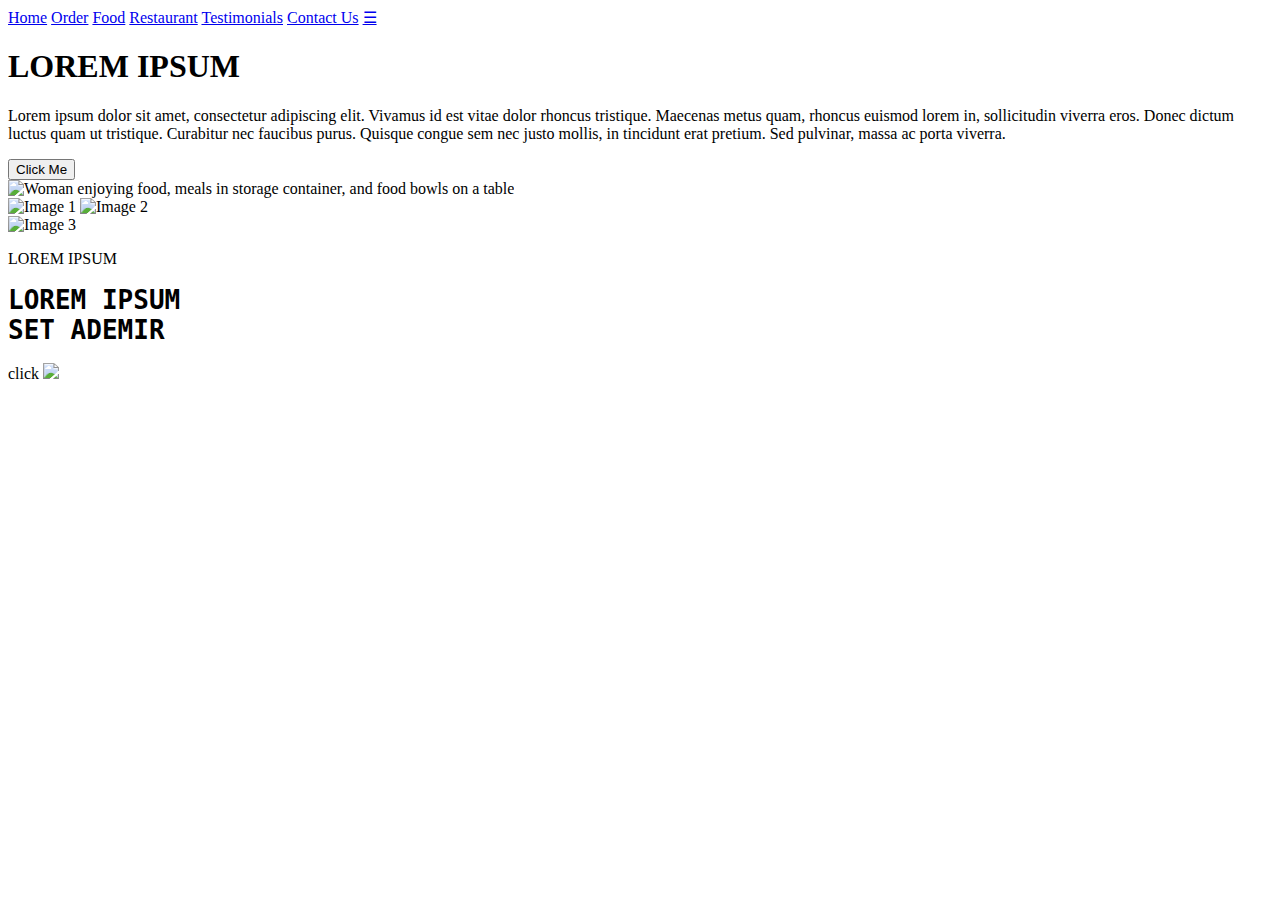
==== my.html @ 08a4f59b "Add files via upload" ====
<!DOCTYPE html>
<html lang="en">
<head>
<meta charset="UTF-8">
<meta http-equiv="X-UA-Compatible" content="IE=edge" />
<meta name="viewport" content="width=device-width, initial-scale=1.0, maximum-scale=1.0"/>
<title>Restaurant Landing Page</title>
<link rel="stylesheet" href="styles.css">
</head>
<body>

<div class="navbar">
  <div>
    <a href="#home">Home</a>
    <a href="#order">Order</a>
    <a href="#food">Food</a>
    <a href="#restaurant">Restaurant</a>
    <a href="#testimonials">Testimonials</a>
    <a href="#contact">Contact Us</a>
    <a href="#menu">☰</a>
  </div>
</div>

<section class="section-hero">
  <div class="hero">
    <div class="hero-text-box">
      <h1 class="heading-primary">
        LOREM IPSUM
      </h1>
      <p class="hero-description">
        Lorem ipsum dolor sit amet, consectetur adipiscing elit. Vivamus
        id est vitae dolor rhoncus tristique. Maecenas metus quam,
        rhoncus euismod lorem in, sollicitudin viverra eros. Donec
        dictum luctus quam ut tristique. Curabitur nec faucibus purus.
        Quisque congue sem nec justo mollis, in tincidunt erat pretium.
        Sed pulvinar, massa ac porta viverra.
      </p>
      <button>Click Me</button>
    </div>
    <div class="hero-img-box">
      <img
        src="c:\Users\shaik\Downloads\HTML CSS Assignment (2)\HTML CSS Assignment\pexels-robin-stickel-70497.jpg"
        class="hero-img"
        alt="Woman enjoying food, meals in storage container, and food bowls on a table"
      />
    </div>
  </div>
</section>

<div class="white-line"></div>

<section class="imagepage">
  <div class="image-section">
    <div class="rows">
      <img src="c:\Users\shaik\Downloads\HTML CSS Assignment (2)\HTML CSS Assignment\pexels-rachel-claire-6752433.jpg" alt="Image 1">
      <img src="c:\Users\shaik\Downloads\HTML CSS Assignment (2)\HTML CSS Assignment\pexels-eva-bronzini-6141651.jpg" alt="Image 2">
    </div>
    <div class="image-column">
      <img src="c:\Users\shaik\Downloads\HTML CSS Assignment (2)\HTML CSS Assignment\pexels-mister-mister-3434523.jpg" alt="Image 3">
    </div>
    <div class="content-box">
      <p>LOREM IPSUM</p>
      <pre><h1>LOREM IPSUM
SET ADEMIR</h1></pre>
<p>click <img src="c:\Users\shaik\Downloads\HTML CSS Assignment (2)\HTML CSS Assignment\icons8-arrow-30.png"></p>
    </div>
  </div>
</section>
</body>
</html>
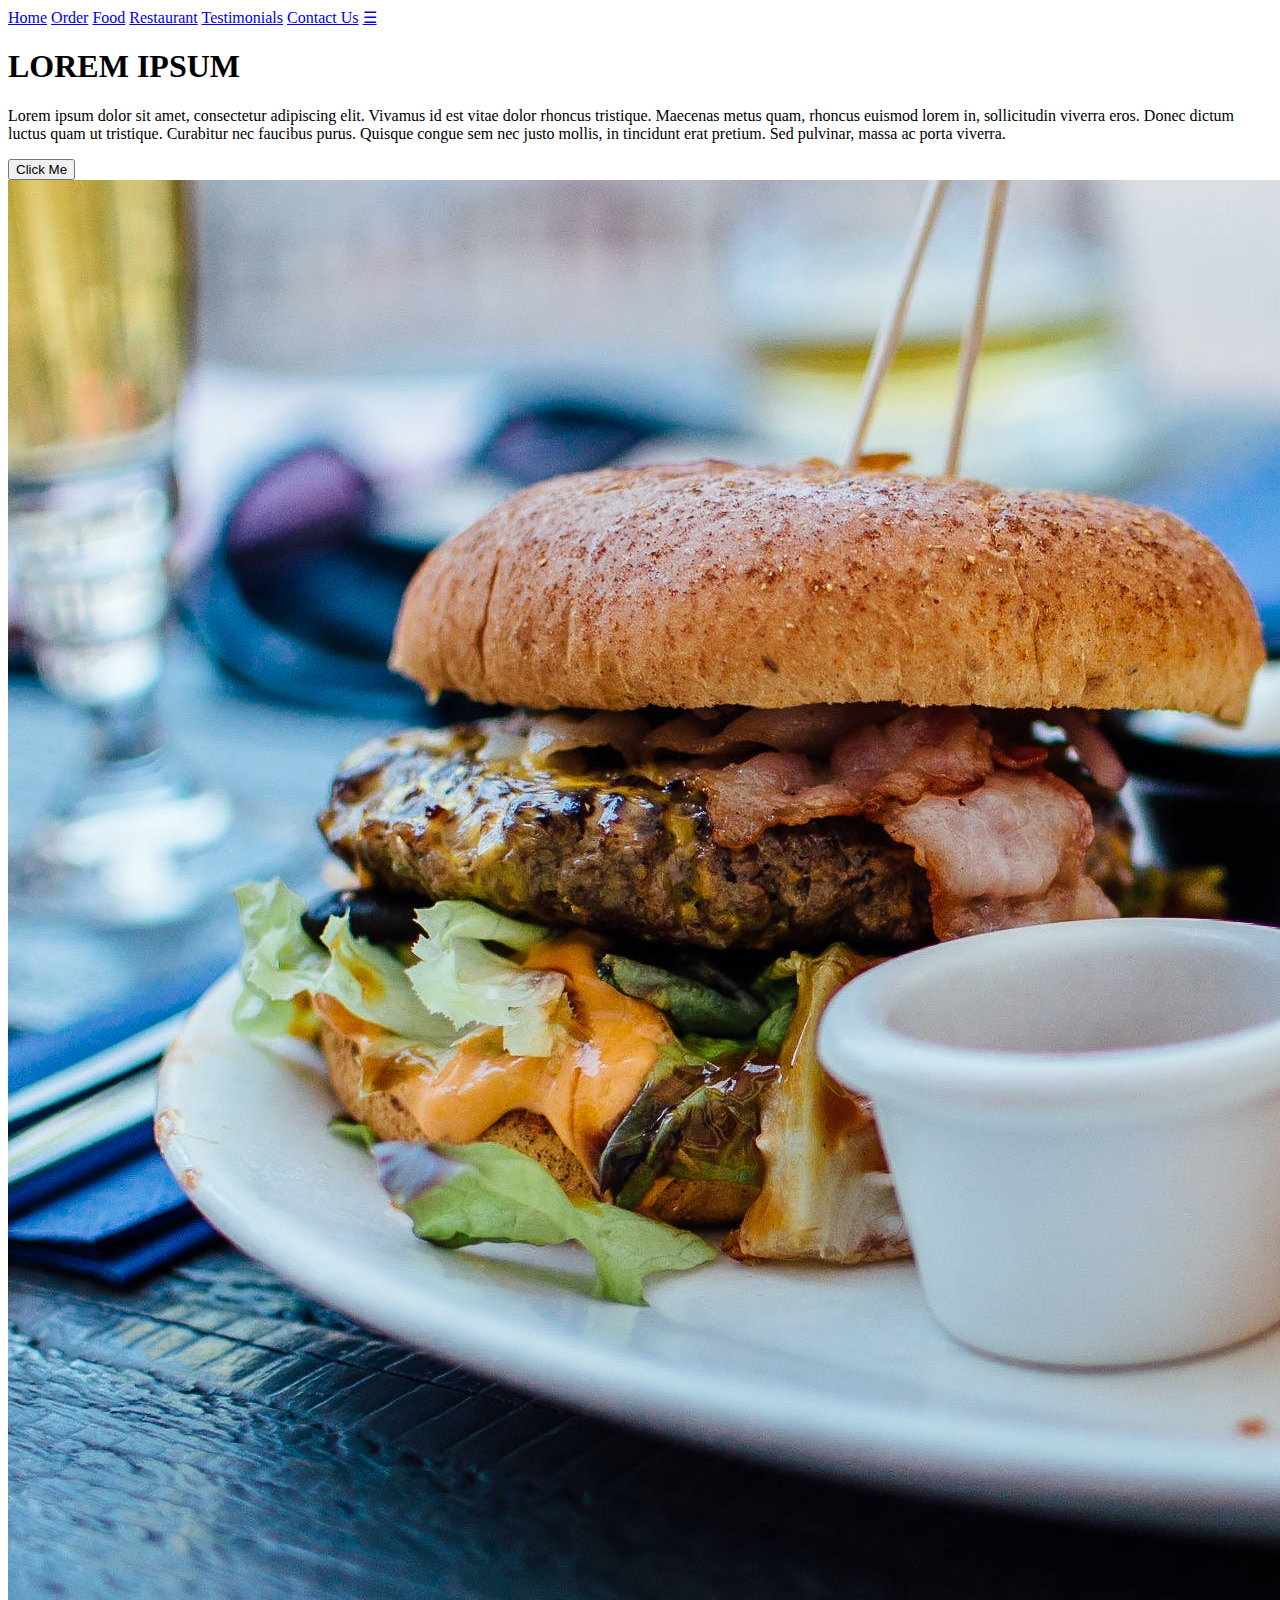
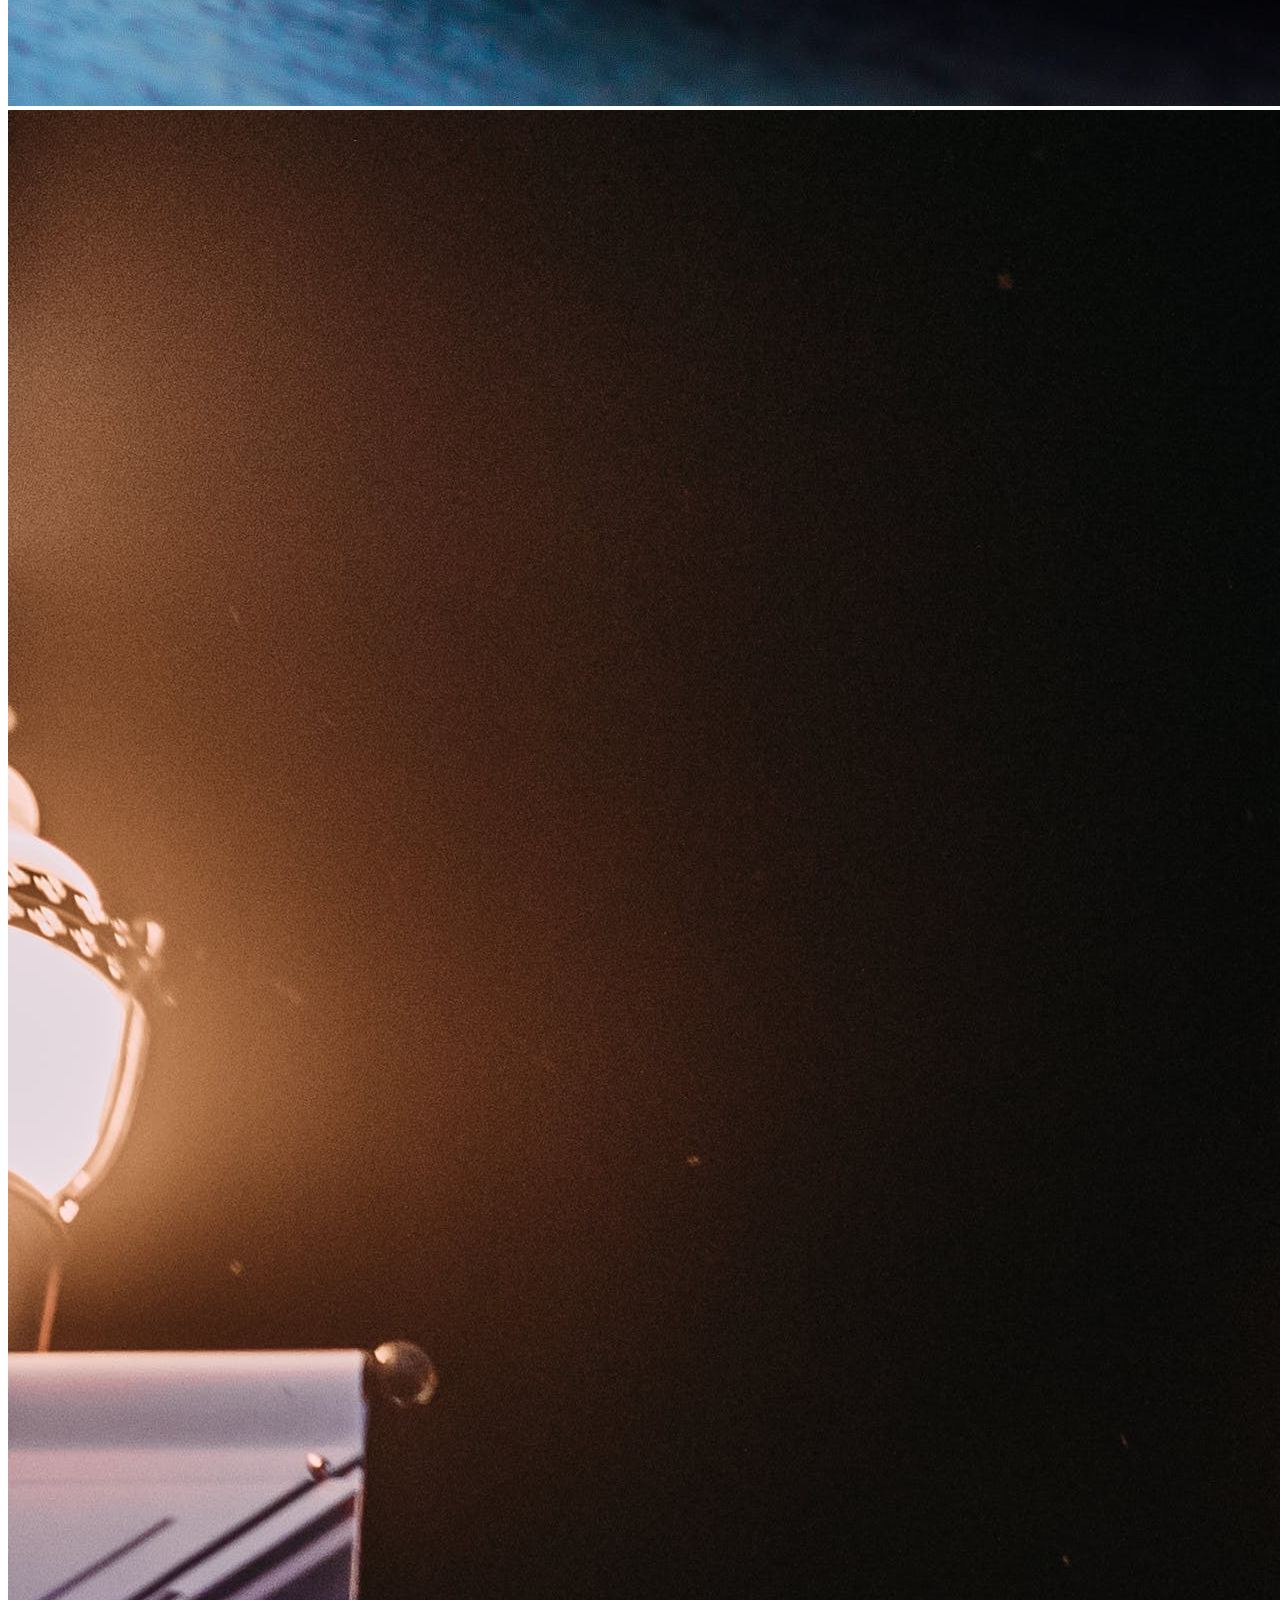
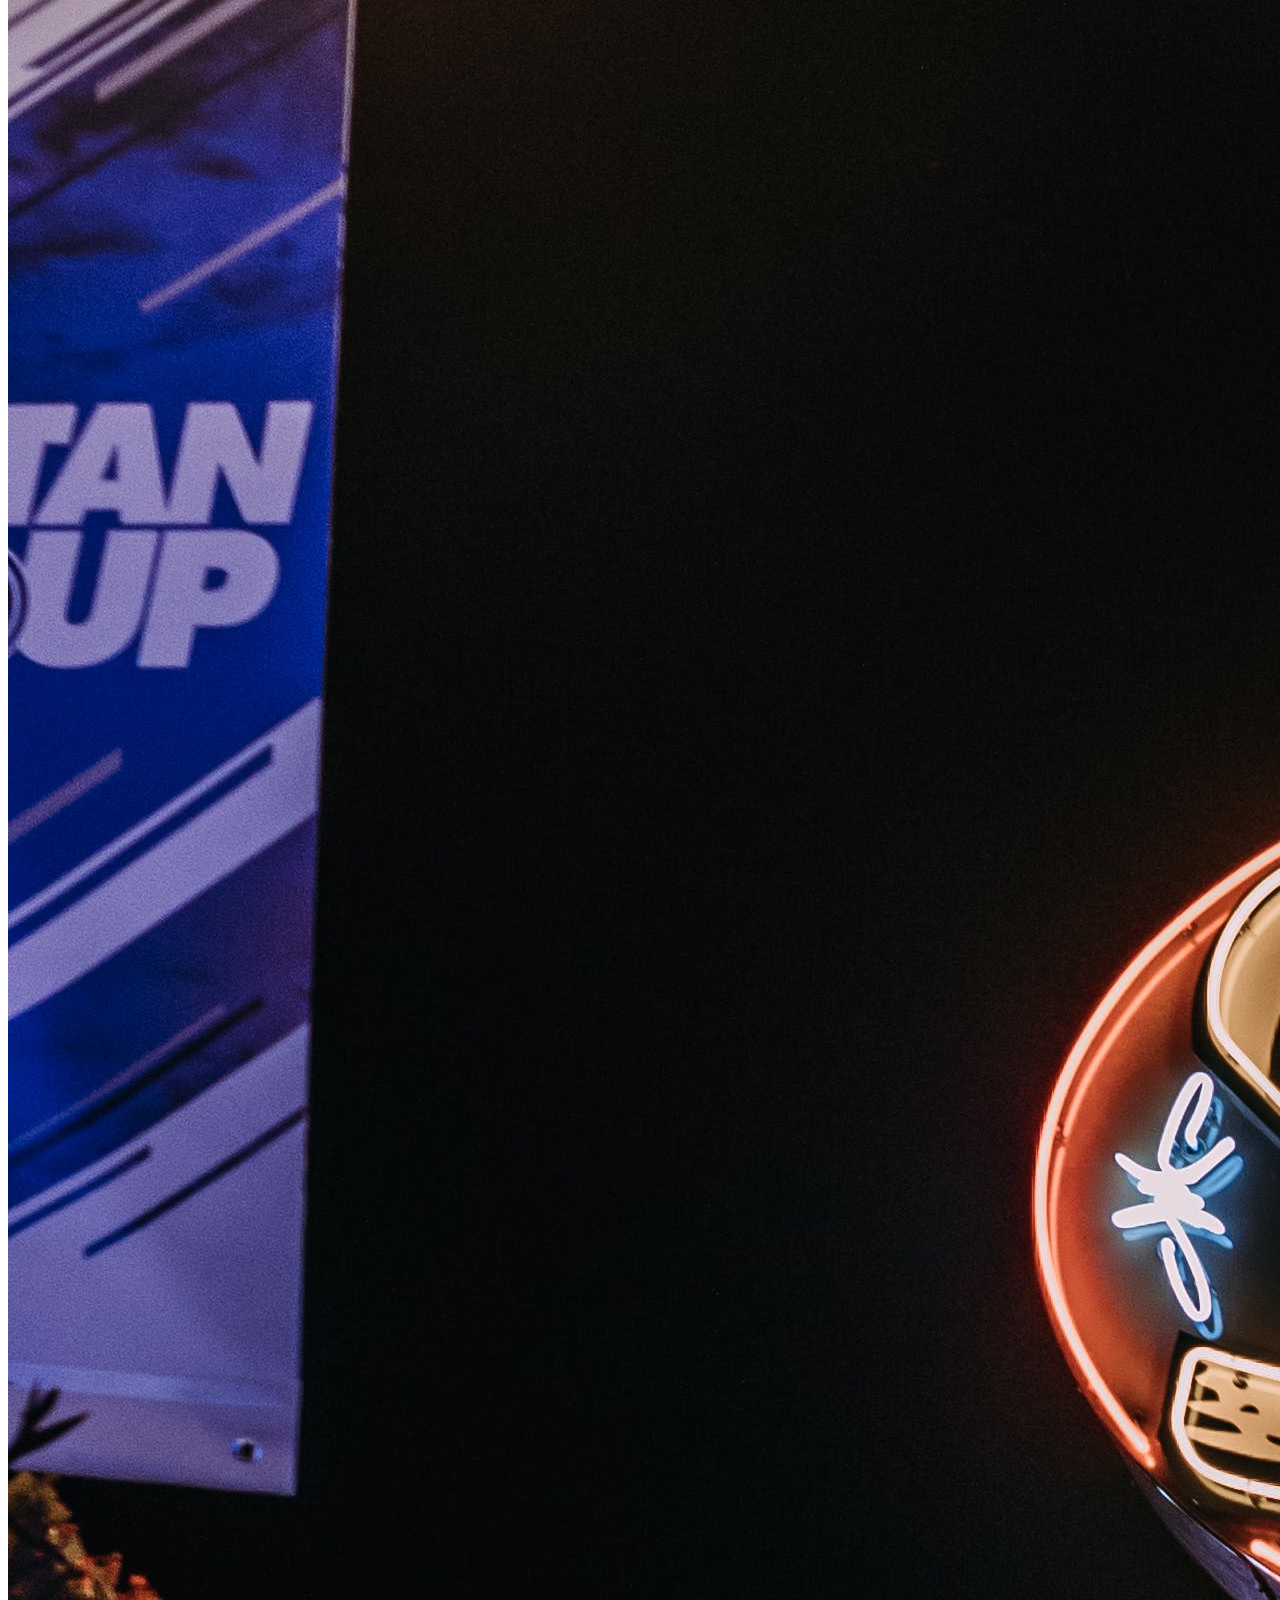
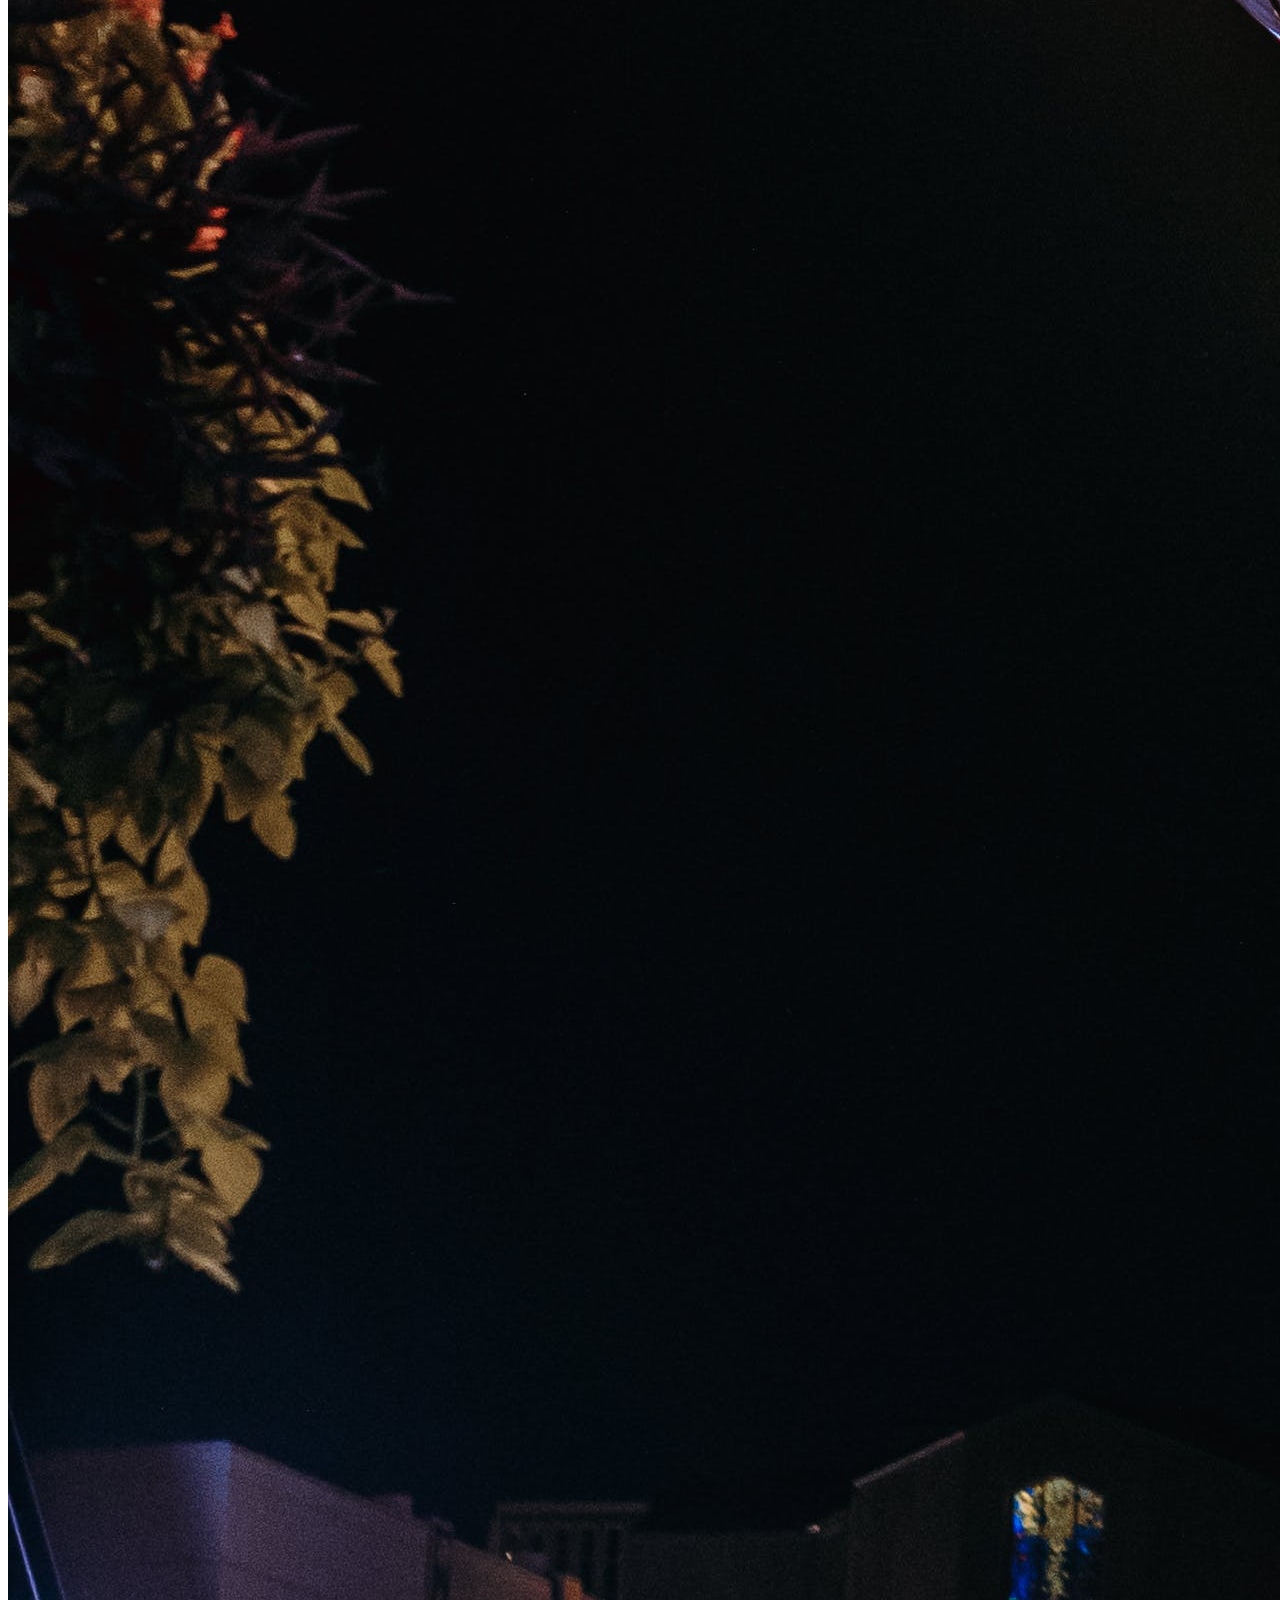
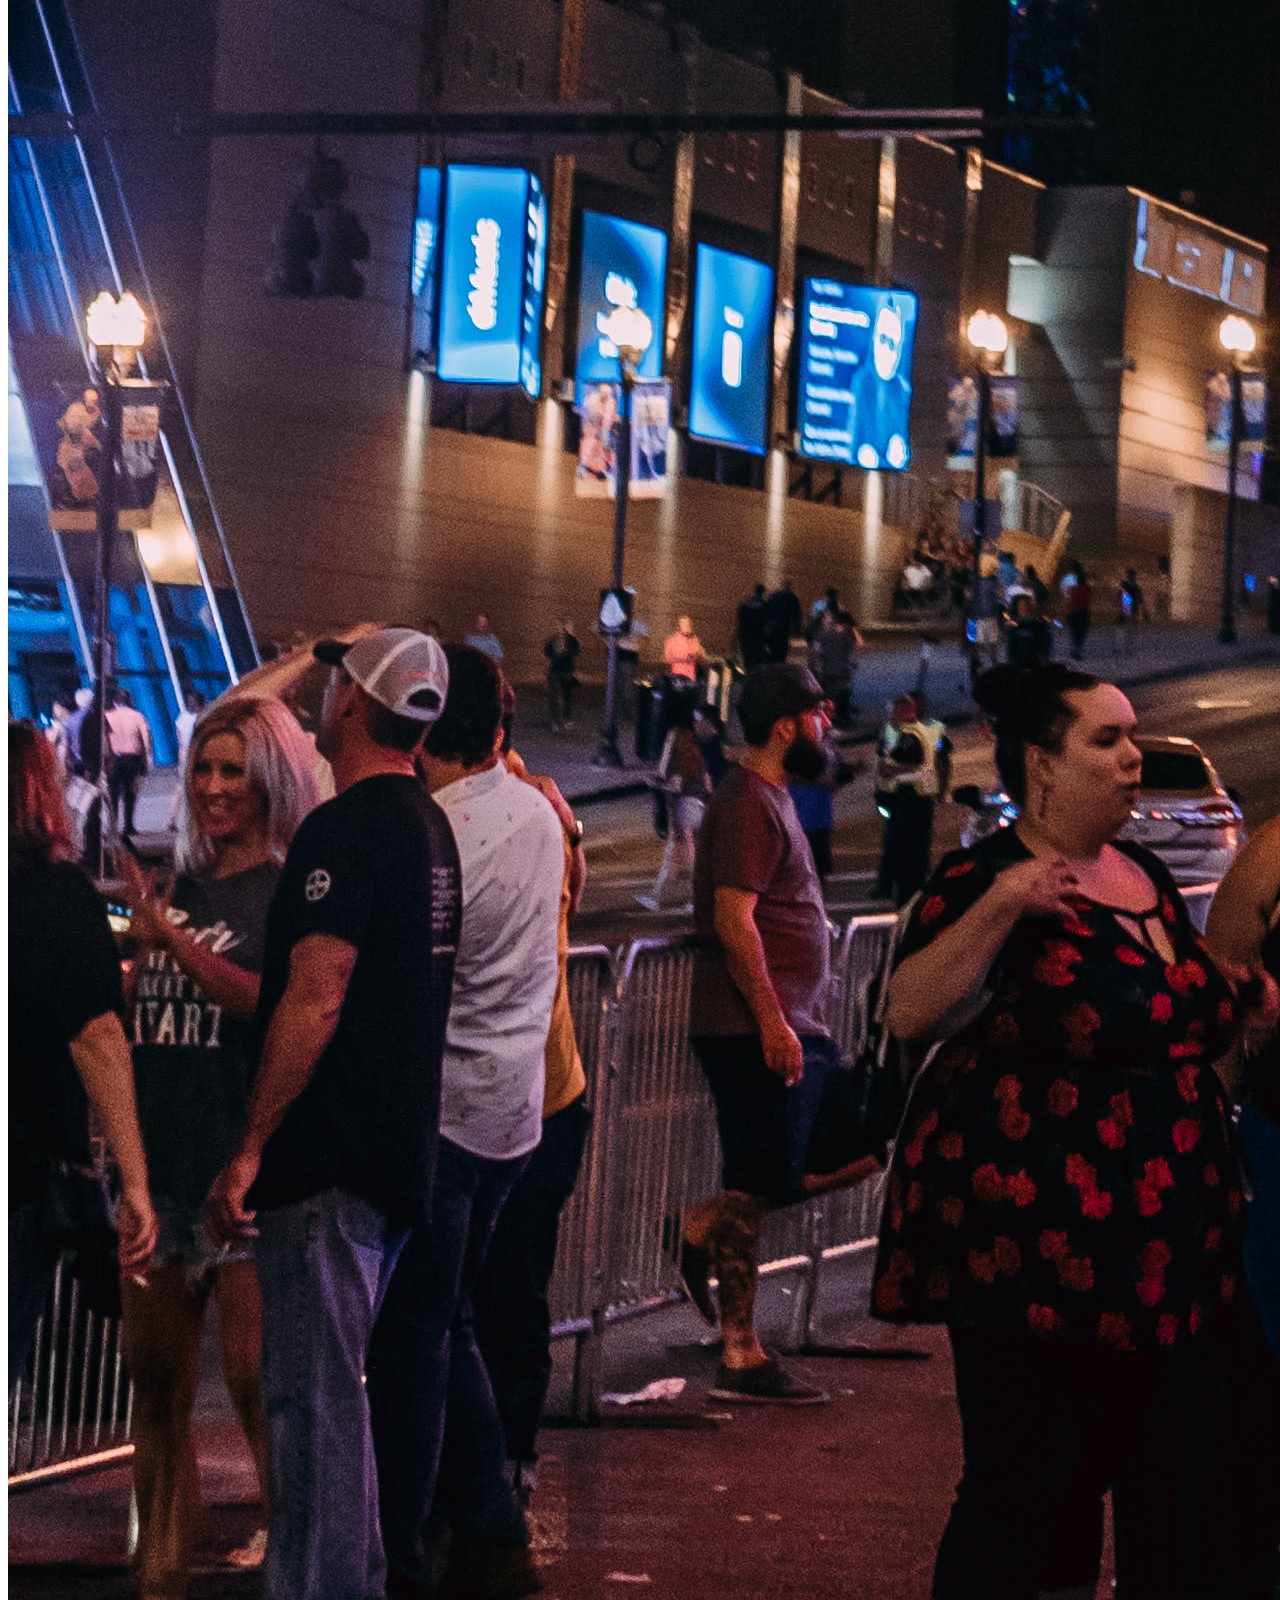
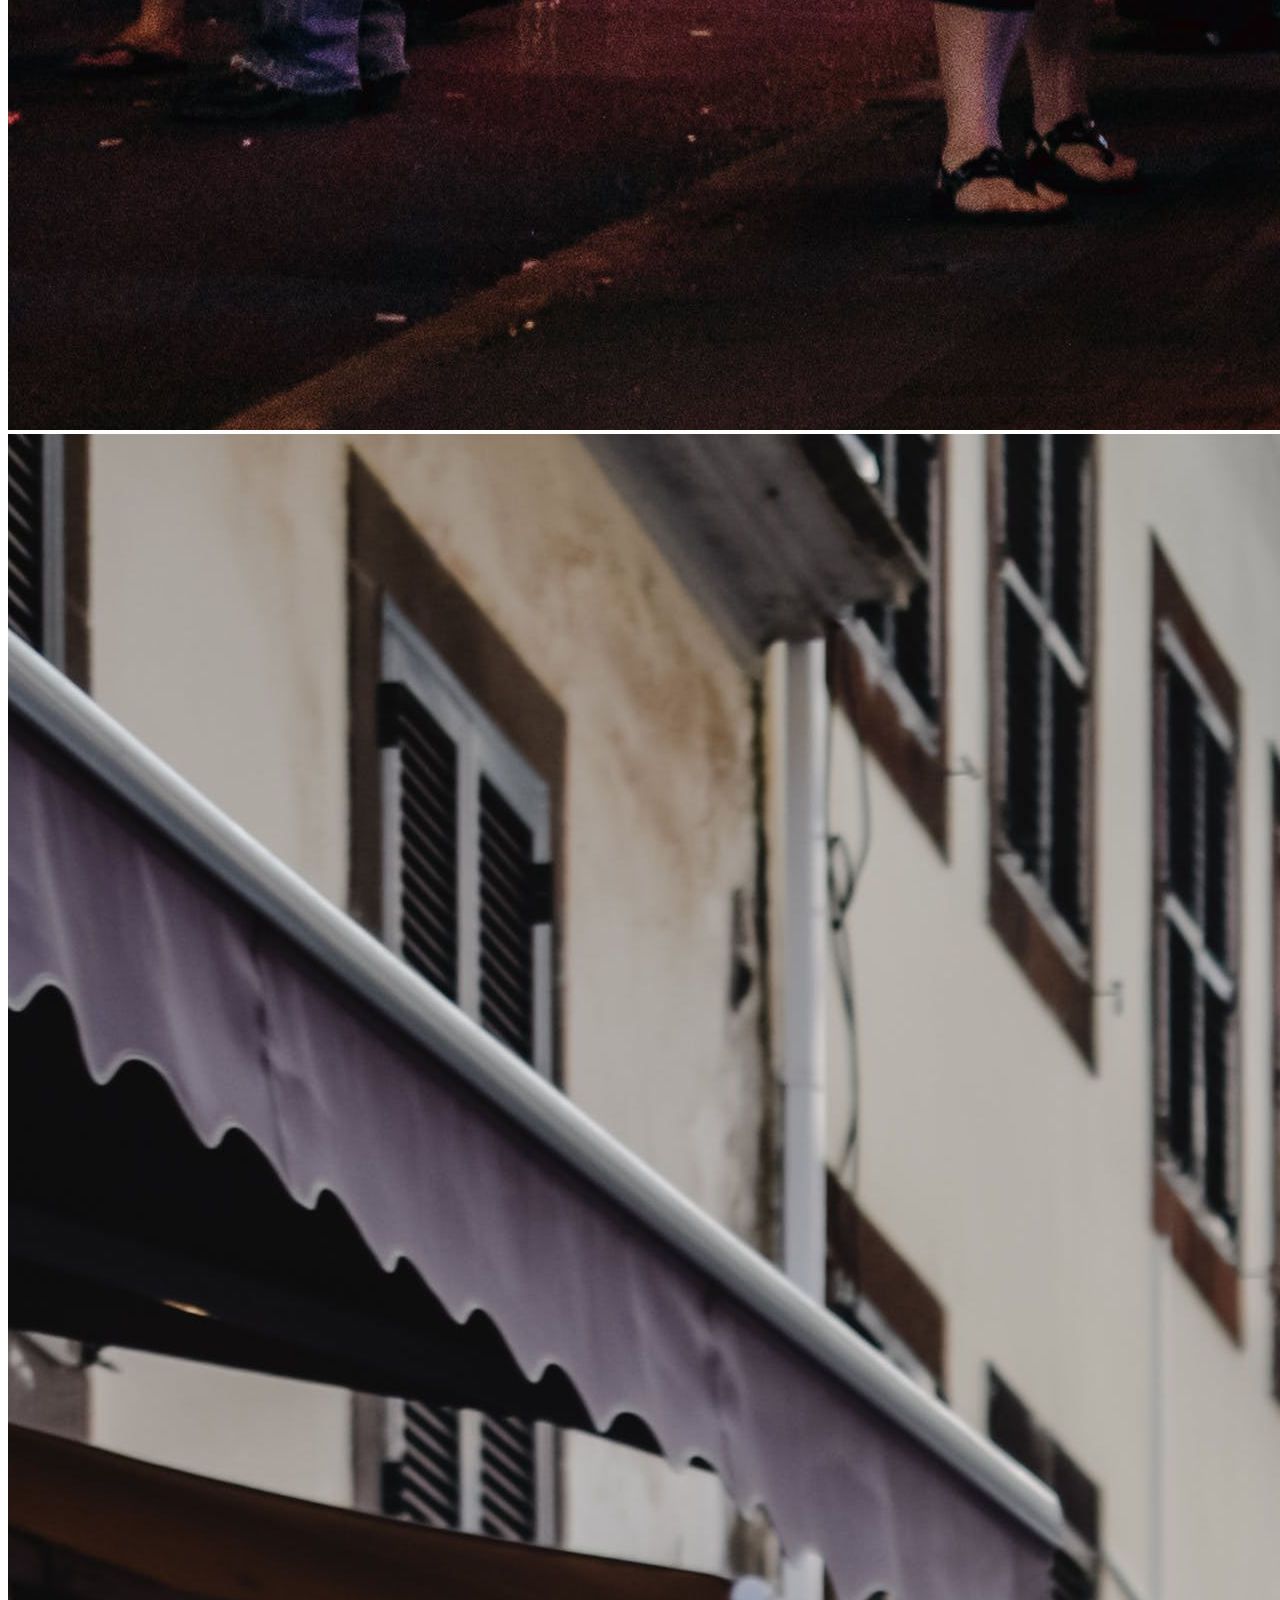
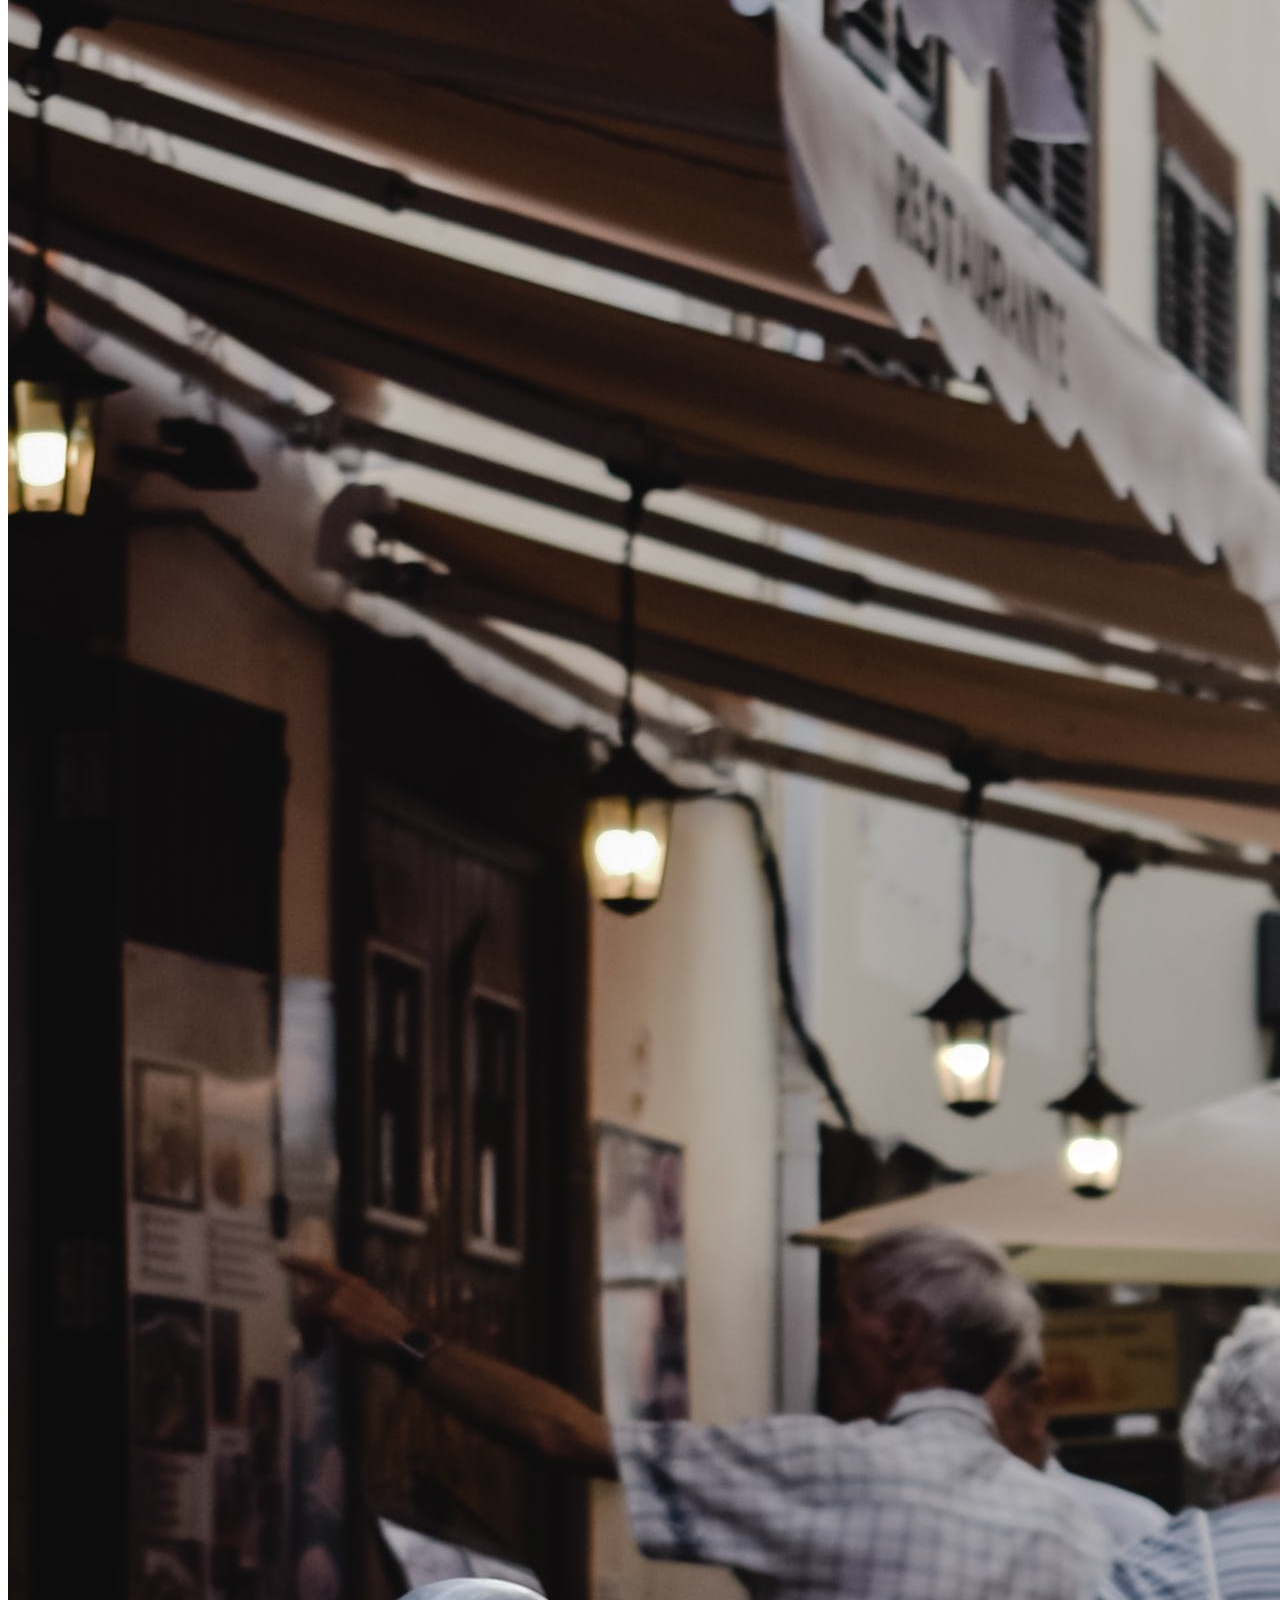
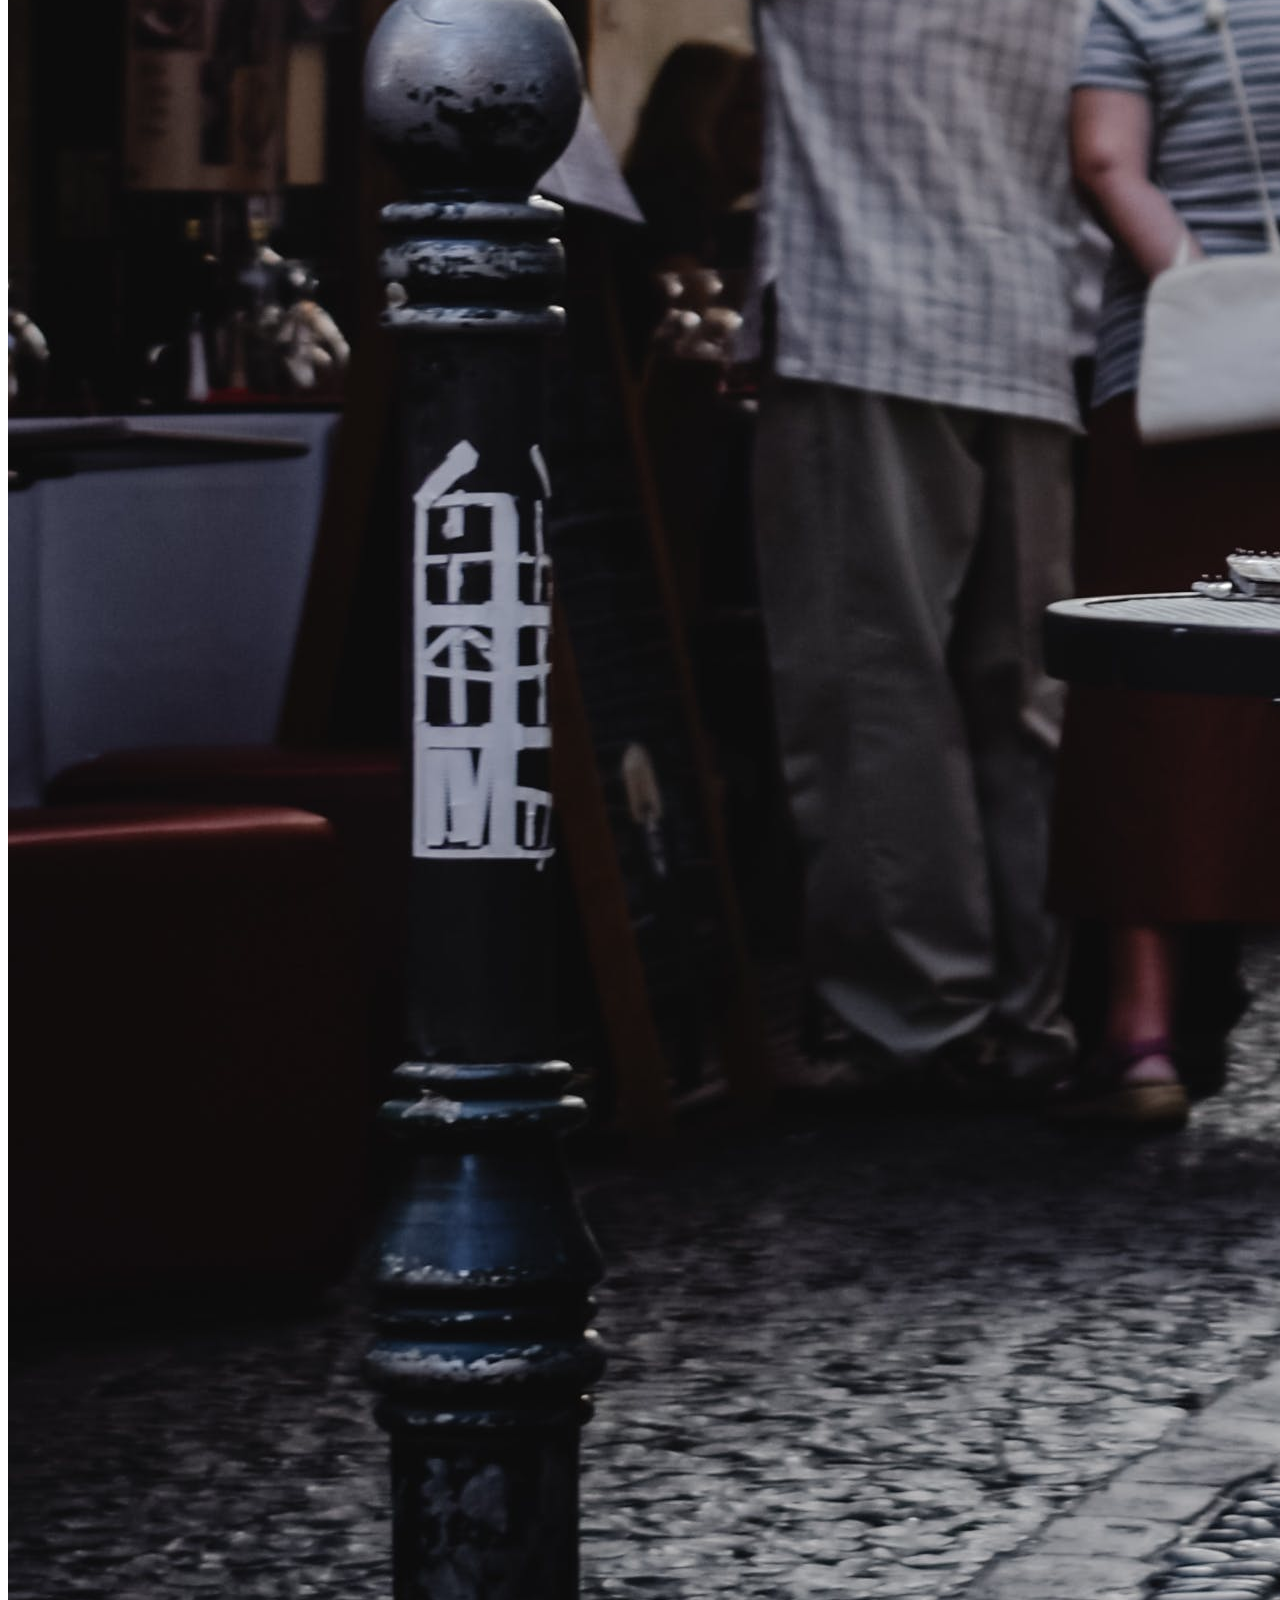
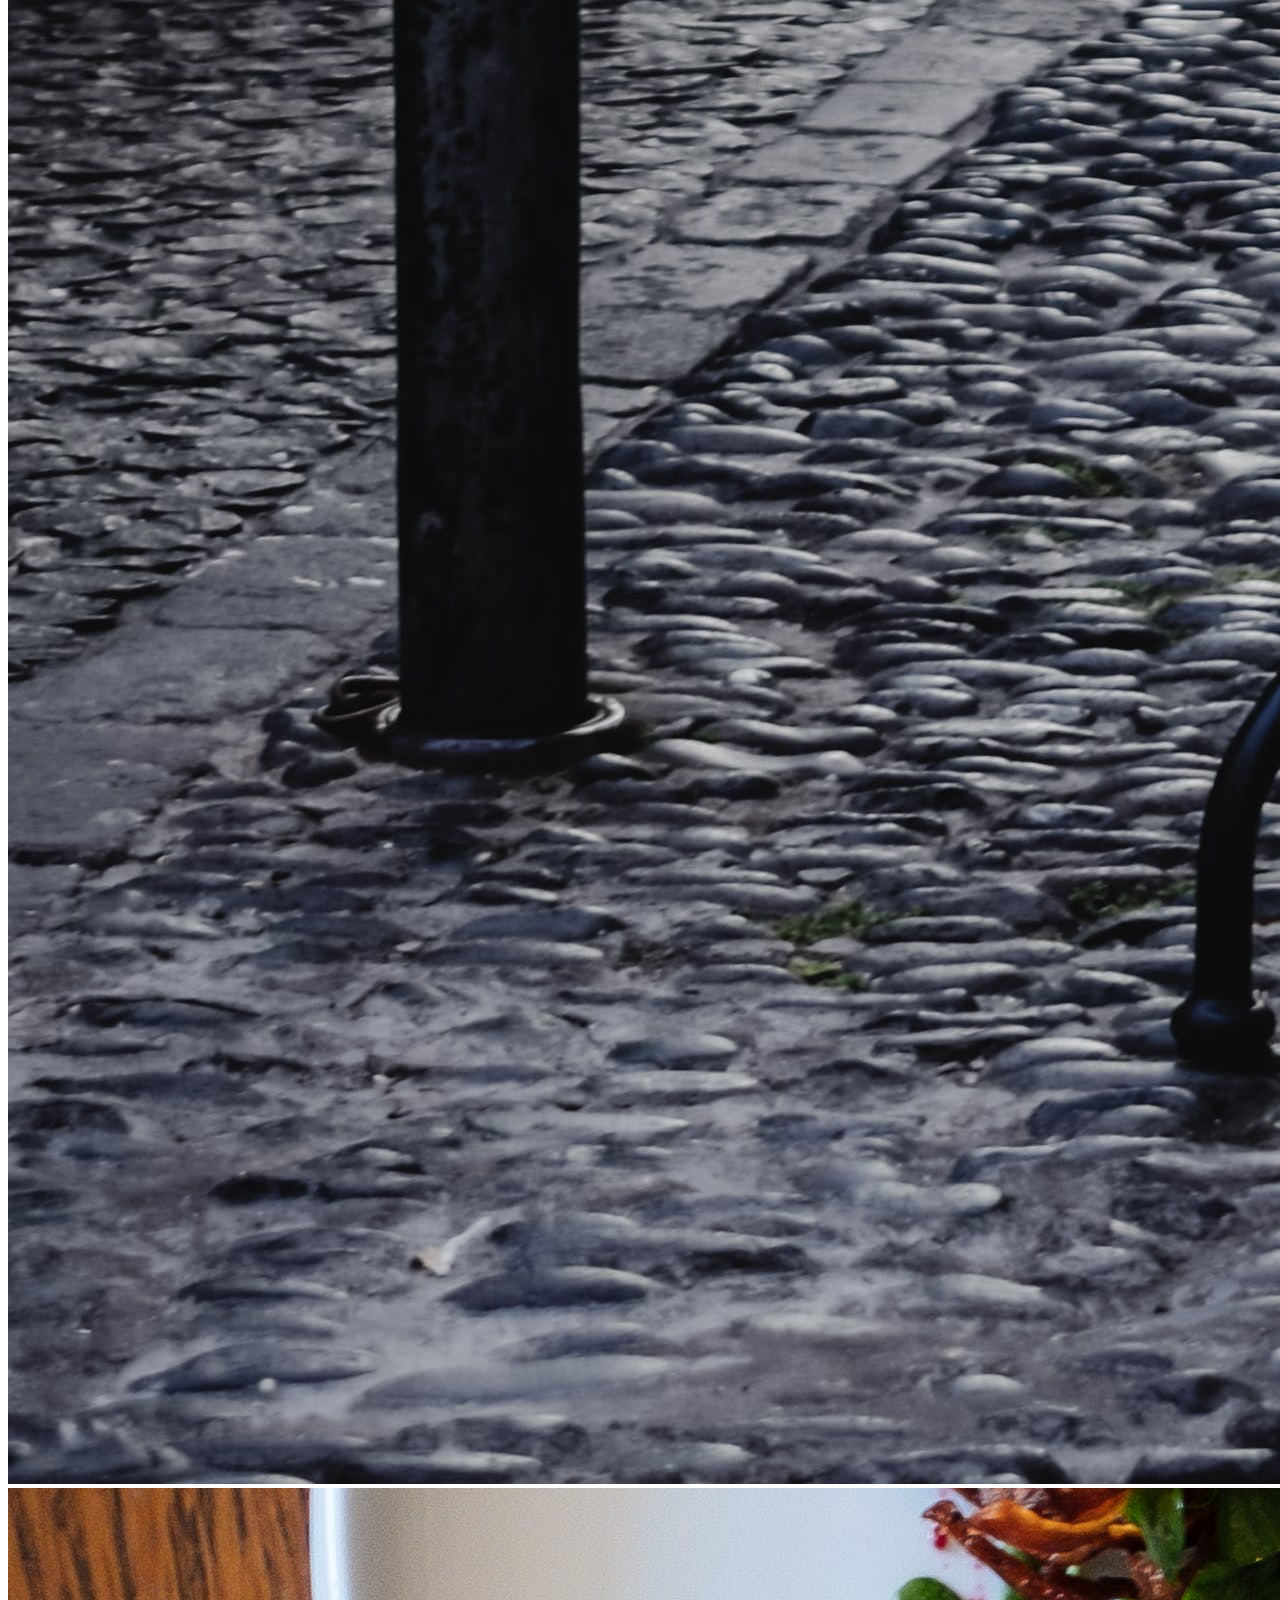
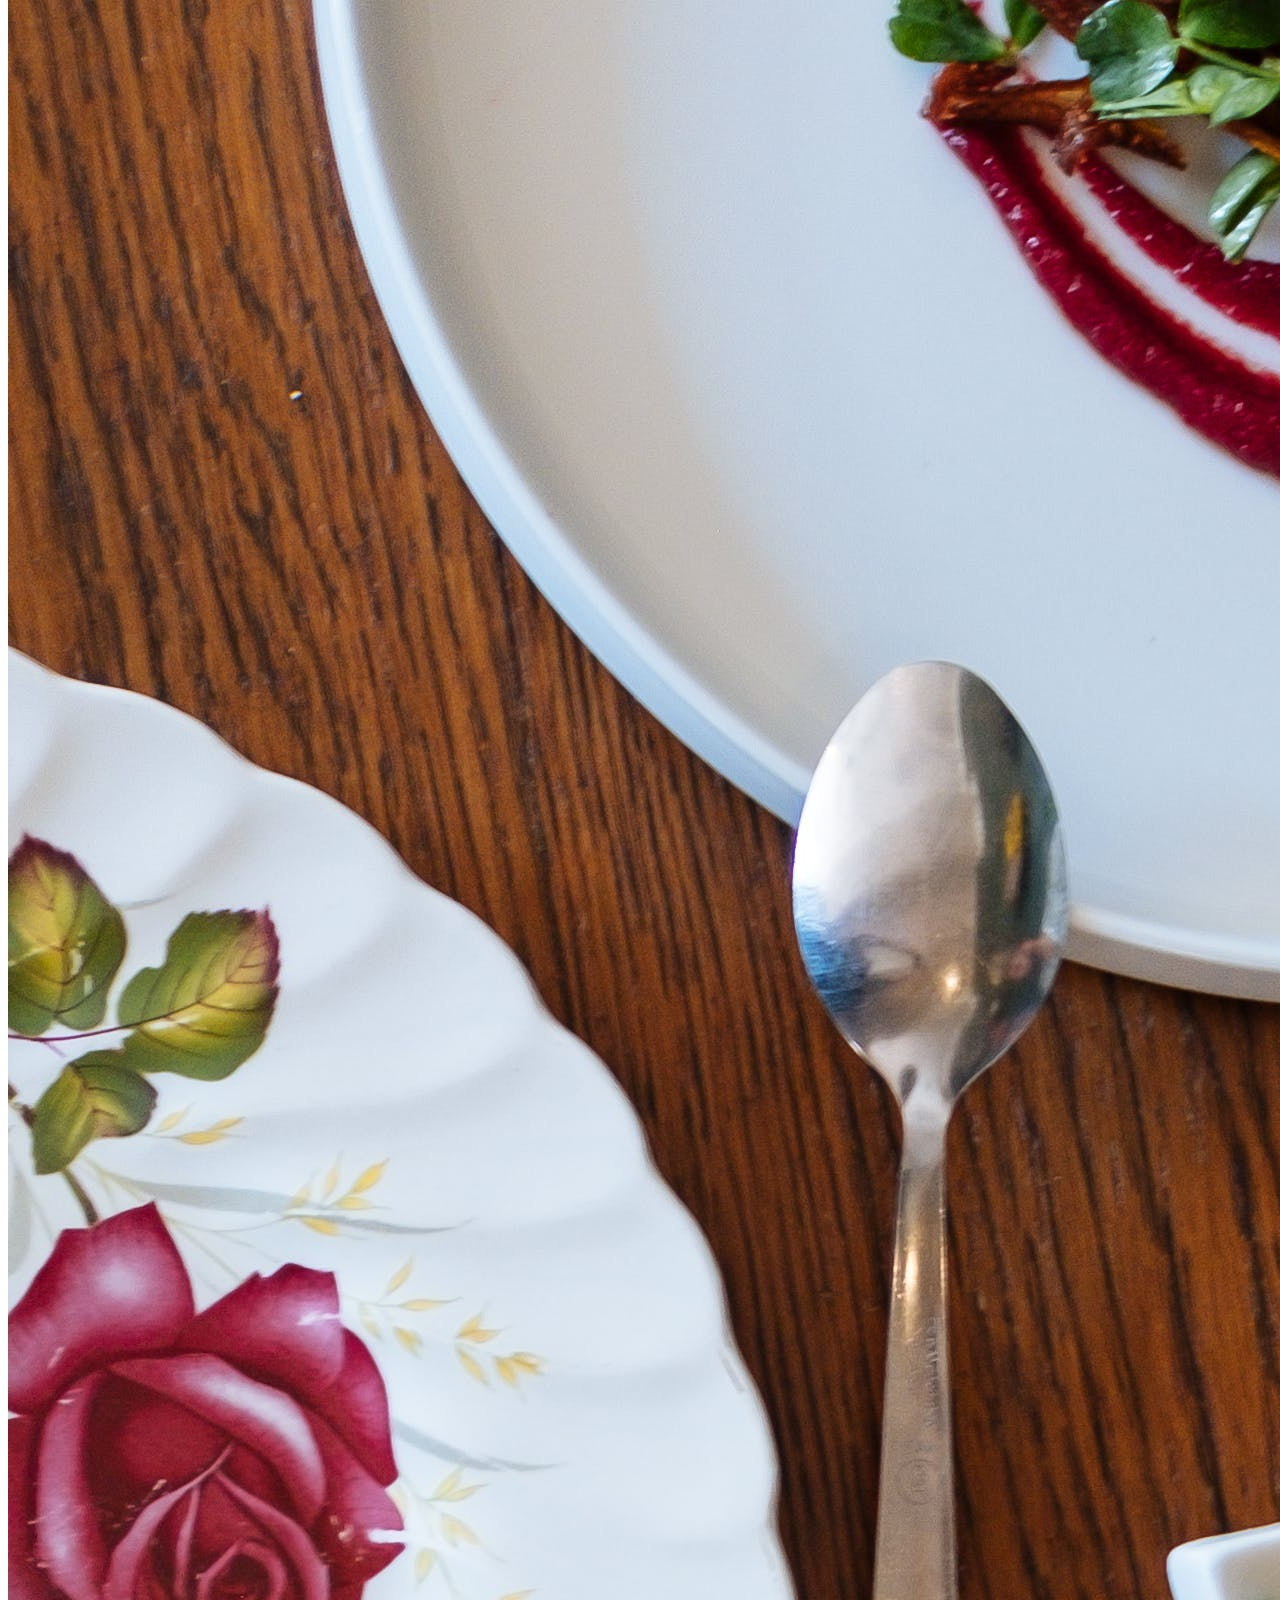
==== commit f928356c: "Update my.html" ====
--- a/my.html
+++ b/my.html
@@ -39,7 +39,7 @@
     </div>
     <div class="hero-img-box">
       <img
-        src="c:\Users\shaik\Downloads\HTML CSS Assignment (2)\HTML CSS Assignment\pexels-robin-stickel-70497.jpg"
+        src="images/pexels-robin-stickel-70497.jpg"
         class="hero-img"
         alt="Woman enjoying food, meals in storage container, and food bowls on a table"
       />
@@ -52,17 +52,17 @@
 <section class="imagepage">
   <div class="image-section">
     <div class="rows">
-      <img src="c:\Users\shaik\Downloads\HTML CSS Assignment (2)\HTML CSS Assignment\pexels-rachel-claire-6752433.jpg" alt="Image 1">
-      <img src="c:\Users\shaik\Downloads\HTML CSS Assignment (2)\HTML CSS Assignment\pexels-eva-bronzini-6141651.jpg" alt="Image 2">
+      <img src="images/pexels-rachel-claire-6752433.jpg" alt="Image 1">
+      <img src="images/pexels-eva-bronzini-6141651.jpg" alt="Image 2">
     </div>
     <div class="image-column">
-      <img src="c:\Users\shaik\Downloads\HTML CSS Assignment (2)\HTML CSS Assignment\pexels-mister-mister-3434523.jpg" alt="Image 3">
+      <img src="images/pexels-mister-mister-3434523.jpg" alt="Image 3">
     </div>
     <div class="content-box">
       <p>LOREM IPSUM</p>
       <pre><h1>LOREM IPSUM
 SET ADEMIR</h1></pre>
-<p>click <img src="c:\Users\shaik\Downloads\HTML CSS Assignment (2)\HTML CSS Assignment\icons8-arrow-30.png"></p>
+<p>click <img src="images/menu-bar.png"></p>
     </div>
   </div>
 </section>
